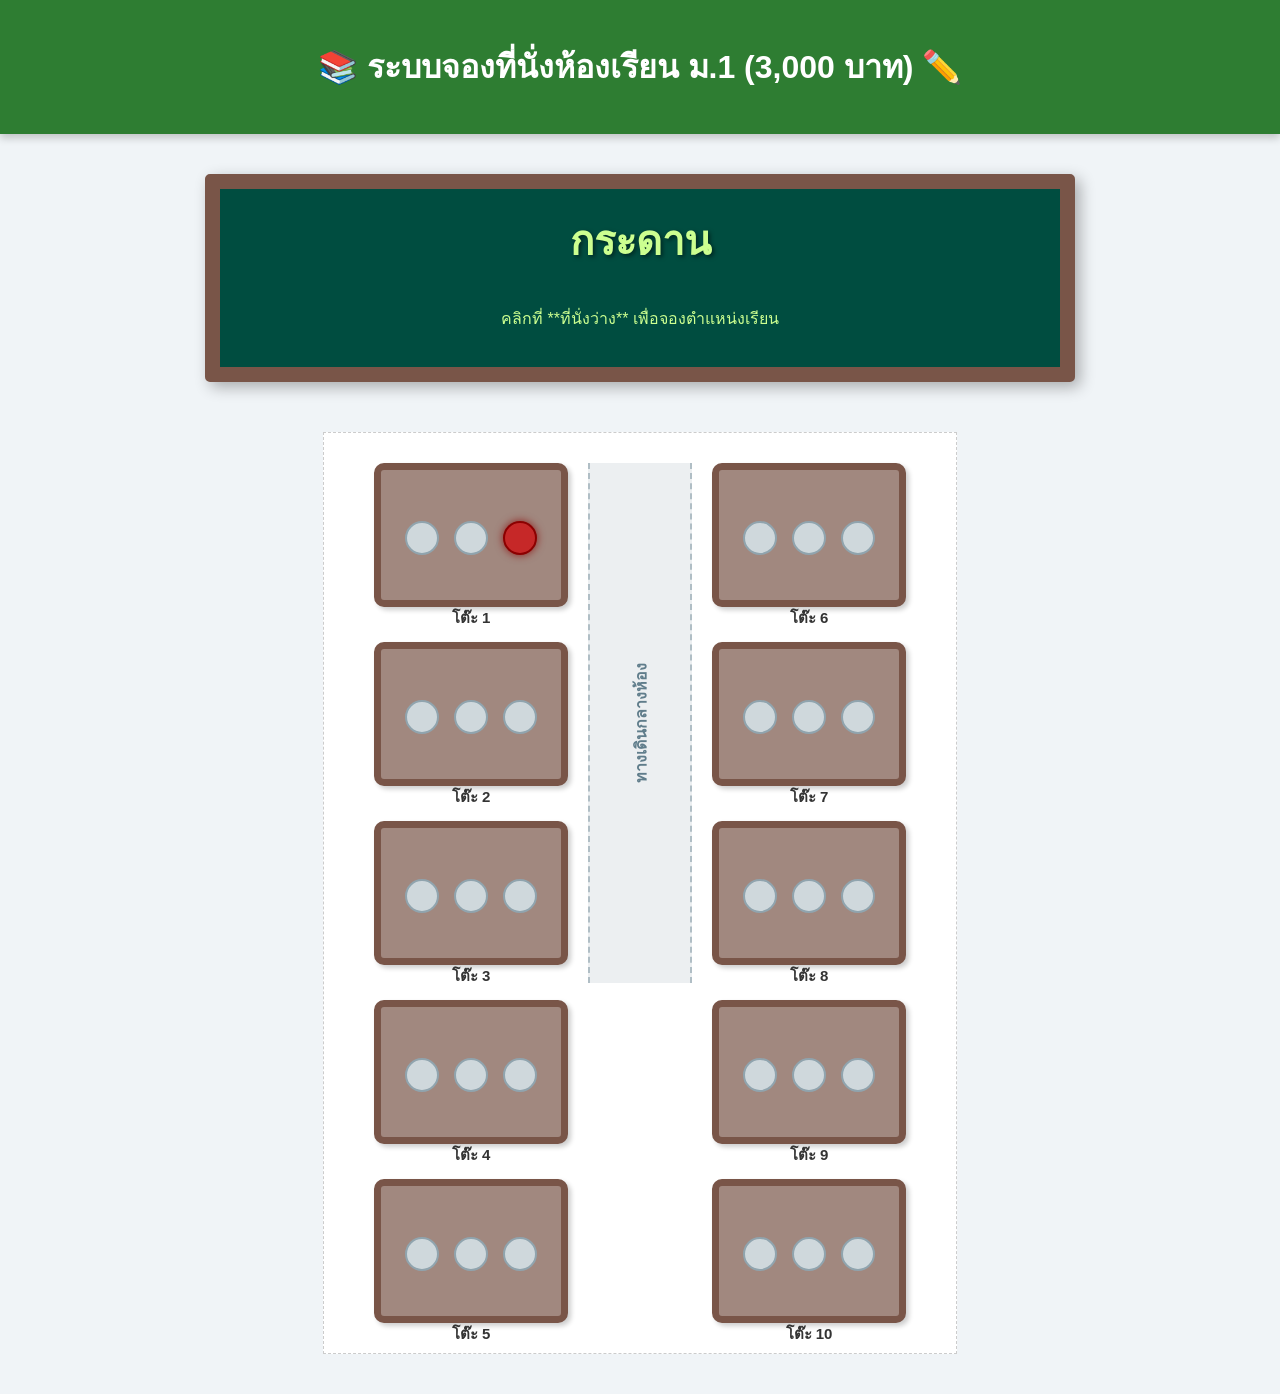
==== m1-index.html @ 3af783c5 "Update m1-index.html" ====
<!DOCTYPE html>
<html lang="th">
<head>
    <meta charset="UTF-8">
    <meta name="viewport" content="width=device-width, initial-scale=1.0">
    <title>ระบบจองที่นั่ง ม.1</title>
    <link rel="stylesheet" href="styles.css"> 
</head>
<body>

    <header>
        <h1>📚 ระบบจองที่นั่งห้องเรียน ม.1 (3,000 บาท) ✏️</h1>
    </header>

    <main class="study-room-layout">
        
        <div class="chalkboard">
            <h2>กระดาน</h2>
            <p>คลิกที่ **ที่นั่งว่าง** เพื่อจองตำแหน่งเรียน</p>
        </div>

        <div id="desk-container">
            
            <div class="desk-column" id="column-left">
                
                <div class="desk" data-desk-id="1">
                    <div class="seat-group">
                        <div class="seat" data-seat-id="1.1" data-status="available"></div>
                        <div class="seat" data-seat-id="1.2" data-status="available"></div>
                        <div class="seat" data-seat-id="1.3" data-status="booked"></div>
                    </div>
                    <div class="desk-label">โต๊ะ 1</div>
                </div>
                
                <div class="desk" data-desk-id="2">
                    <div class="seat-group">
                        <div class="seat" data-seat-id="2.1" data-status="available"></div>
                        <div class="seat" data-seat-id="2.2" data-status="available"></div>
                        <div class="seat" data-seat-id="2.3" data-status="available"></div>
                    </div>
                    <div class="desk-label">โต๊ะ 2</div>
                </div>
                
                <div class="desk" data-desk-id="3">
                    <div class="seat-group">
                        <div class="seat" data-seat-id="3.1" data-status="available"></div>
                        <div class="seat" data-seat-id="3.2" data-status="available"></div>
                        <div class="seat" data-seat-id="3.3" data-status="available"></div>
                    </div>
                    <div class="desk-label">โต๊ะ 3</div>
                </div>
                
                <div class="desk" data-desk-id="4">
                    <div class="seat-group">
                        <div class="seat" data-seat-id="4.1" data-status="available"></div>
                        <div class="seat" data-seat-id="4.2" data-status="available"></div>
                        <div class="seat" data-seat-id="4.3" data-status="available"></div>
                    </div>
                    <div class="desk-label">โต๊ะ 4</div>
                </div>
                
                <div class="desk" data-desk-id="5">
                    <div class="seat-group">
                        <div class="seat" data-seat-id="5.1" data-status="available"></div>
                        <div class="seat" data-seat-id="5.2" data-status="available"></div>
                        <div class="seat" data-seat-id="5.3" data-status="available"></div>
                    </div>
                    <div class="desk-label">โต๊ะ 5</div>
                </div>
                
            </div>

            <div class="aisle-center">ทางเดินกลางห้อง</div>

            <div class="desk-column" id="column-right">
                
                <div class="desk" data-desk-id="6">
                    <div class="seat-group">
                        <div class="seat" data-seat-id="6.1" data-status="available"></div>
                        <div class="seat" data-seat-id="6.2" data-status="available"></div>
                        <div class="seat" data-seat-id="6.3" data-status="available"></div>
                    </div>
                    <div class="desk-label">โต๊ะ 6</div>
                </div>
                
                <div class="desk" data-desk-id="7">
                    <div class="seat-group">
                        <div class="seat" data-seat-id="7.1" data-status="available"></div>
                        <div class="seat" data-seat-id="7.2" data-status="available"></div>
                        <div class="seat" data-seat-id="7.3" data-status="available"></div>
                    </div>
                    <div class="desk-label">โต๊ะ 7</div>
                </div>
                
                <div class="desk" data-desk-id="8">
                    <div class="seat-group">
                        <div class="seat" data-seat-id="8.1" data-status="available"></div>
                        <div class="seat" data-seat-id="8.2" data-status="available"></div>
                        <div class="seat" data-seat-id="8.3" data-status="available"></div>
                    </div>
                    <div class="desk-label">โต๊ะ 8</div>
                </div>
                
                <div class="desk" data-desk-id="9">
                    <div class="seat-group">
                        <div class="seat" data-seat-id="9.1" data-status="available"></div>
                        <div class="seat" data-seat-id="9.2" data-status="available"></div>
                        <div class="seat" data-seat-id="9.3" data-status="available"></div>
                    </div>
                    <div class="desk-label">โต๊ะ 9</div>
                </div>
                
                <div class="desk" data-desk-id="10">
                    <div class="seat-group">
                        <div class="seat" data-seat-id="10.1" data-status="available"></div>
                        <div class="seat" data-seat-id="10.2" data-status="available"></div>
                        <div class="seat" data-seat-id="10.3" data-status="available"></div>
                    </div>
                    <div class="desk-label">โต๊ะ 10</div>
                </div>
                
            </div>

        </div>
    </main>

    <div id="booking-modal" class="modal">
        <div class="modal-content">
            <span class="close-button">&times;</span>
            
            <div id="transfer-details">
                <h2>ขั้นตอนที่ 1: ชำระเงินค่าจองที่นั่ง</h2>
                <p>คุณกำลังจะจองที่นั่ง **<span id="current-desk-info-step1"></span>** กรุณาโอนเงินตามรายละเอียดด้านล่างนี้:</p>

                <div class="payment-info" style="
                    border: 2px dashed #4CAF50; 
                    padding: 15px; 
                    margin: 20px 0; 
                    background-color: #e8f5e9; 
                    border-radius: 8px;
                    text-align: center;">
                    
                    <h3 style="color: #2e7d32; margin-top: 0;">รายละเอียดบัญชีโอนเงิน</h3>
                    
                    <p><strong>ชื่อบัญชี:</strong> นางสาวจุฑาทิพย์ นามสีฐาน</p>
                    <p><strong>ธนาคาร:</strong> กรุงไทย</p>
                    <p><strong>เลขที่บัญชี:</strong> **4010968796**</p>
                    <p><strong>เลขพร้อมเพย์:</strong> **0842629363**</p>
                    <p style="font-size: 1.1em; font-weight: bold; color: #c62828;">**จำนวนเงิน:** 3,000 บาท</p>
                    
                </div>
                
                <p>เมื่อโอนเงินเรียบร้อยแล้ว ให้คลิกปุ่ม **"ไปยังแบบฟอร์มจอง"** เพื่อกรอกข้อมูล</p>
                <button type="button" id="next-to-form" class="book-button">ไปยังแบบฟอร์มจอง &rarr;</button>
            </div>
            
            <div id="booking-form-area" style="display:none;">
                <h2>ขั้นตอนที่ 2: ฟอร์มยืนยันการจอง</h2>
                <p>คุณกำลังจะจอง **<span id="current-desk-info-step2"></span>** กรุณากรอกข้อมูลทั้งหมด</p>
                
                <form id="booking-form">
                    
                    <label for="name">ชื่อจริง:</label>
                    <input type="text" id="name" name="entry.1276399642" required> 

                    <label for="nickname">ชื่อเล่น:</label>
                    <input type="text" id="nickname" name="entry.1189280944" required>

                    <label for="class-room">ชั้นและห้อง:</label>
                    <input type="text" id="class-room" name="entry.695505628" placeholder="ตัวอย่าง: ม.1/2" required>

                    <hr style="margin: 20px 0; border-top: 1px dashed #ddd;">
                    
                    <label for="amount">จำนวนเงินที่โอน (บาท):</label>
                    <input type="text" id="amount" name="entry.1968564265" required>
                    
                    <button type="submit" class="book-button">ยืนยันการจอง</button>
                    <button type="button" id="back-to-details" class="back-button" style="margin-top: 10px;">&larr; กลับไปดูรายละเอียดการโอนเงิน</button>
                </form>
            </div>
            
        </div>
    </div>

    <iframe name="hidden_iframe" id="hidden_iframe" style="display:none;" 
            onload="if(submitted) { submitted=false; handleSuccessfulSubmission(); }">
    </iframe>

    <script src="m1-script.js"></script>
</body>
</html>
---- styles.css ----
/* --- โครงสร้างพื้นฐานและธีมโรงเรียน --- */
body {
    font-family: 'Sukhumvit Set', 'Tahoma', sans-serif;
    background-color: #f0f4f7;
    color: #333;
    margin: 0;
    padding: 0;
}

header {
    background-color: #2e7d32;
    color: white;
    padding: 20px;
    text-align: center;
    box-shadow: 0 4px 8px rgba(0, 0, 0, 0.2);
}

.study-room-layout {
    display: flex;
    flex-direction: column;
    align-items: center;
    padding: 40px 20px;
}

/* --- กระดาน (Chalkboard) --- */
.chalkboard {
    width: 90%;
    max-width: 800px;
    background-color: #004d40;
    color: #ccff90;
    border: 15px solid #795548;
    padding: 20px;
    margin-bottom: 50px;
    text-align: center;
    box-shadow: 5px 5px 15px rgba(0, 0, 0, 0.3);
    border-radius: 5px;
}

.chalkboard h2 {
    font-family: cursive, sans-serif;
    margin-top: 0;
    font-size: 2.5em;
    text-shadow: 2px 2px 4px rgba(0, 0, 0, 0.5);
}

/* --- การจัดวางโต๊ะ 2 ฝั่งยาว --- */
#desk-container {
    display: flex; 
    justify-content: center;
    align-items: flex-start;
    gap: 0;
    max-width: 900px; 
    padding: 30px;
    border: 1px dashed #ccc;
    background-color: #ffffff;
}

.desk-column {
    display: flex;
    flex-direction: column;
    gap: 35px;
    padding: 0 20px;
}

.aisle-center {
    width: 100px; 
    display: flex;
    align-items: center;
    justify-content: center;
    font-weight: bold;
    color: #607d8b;
    border-left: 2px dashed #b0bec5;
    border-right: 2px dashed #b0bec5;
    background-color: #eceff1;
    writing-mode: vertical-rl;
    text-orientation: mixed;
    transform: rotate(180deg);
    padding: 10px 0;
    min-height: 500px;
}

/* --- รูปแบบของโต๊ะ (Desk UI) --- */
.desk {
    display: flex;
    flex-direction: column;
    align-items: center;
    justify-content: space-around;
    width: 180px; 
    height: 120px; 
    background-color: #a1887f;
    border: 7px solid #795548;
    border-radius: 10px;
    position: relative;
    box-shadow: 3px 3px 5px rgba(0, 0, 0, 0.2);
    padding-top: 10px;
}

/* คอนเทนเนอร์สำหรับที่นั่ง 3 ตัว (ทำให้เป็นแถวแนวนอน) */
.desk .seat-group {
    display: flex; 
    gap: 15px; 
    margin-bottom: 5px;
}

.desk-label {
    position: absolute;
    bottom: -30px;
    font-size: 15px;
    font-weight: bold;
    color: #333;
}

/* --- รูปแบบของที่นั่ง (Seat UI) --- */
.seat {
    width: 30px;
    height: 30px;
    background-color: #cfd8dc; 
    border-radius: 50%;
    border: 2px solid #90a4ae;
    cursor: pointer; 
    transition: all 0.3s ease-in-out; 
}

/* Animation: ที่นั่งว่างที่รอการจอง */
.seat[data-status="available"]:hover {
    transform: scale(1.2);
    box-shadow: 0 0 10px #4CAF50;
}

/* --- สถานะจองแล้ว (Booked State) สำหรับ ที่นั่ง (สีแดง) --- */
.seat[data-status="booked"] {
    background-color: #c62828; 
    border-color: #8b0000;
    cursor: not-allowed; /* ⚠️ นี่คือการบอกเบราว์เซอร์ว่ากดไม่ได้ */
    box-shadow: 0 0 8px rgba(139, 0, 0, 0.8); 
    transform: scale(1.0); 
    position: relative; 
}

/* แสดงชื่อผู้จองเมื่อนำเมาส์ไปวาง */
.seat[data-status="booked"]:hover::before {
    content: attr(title); 
    position: absolute;
    bottom: 40px; 
    left: 50%;
    transform: translateX(-50%);
    white-space: nowrap;
    background-color: #333;
    color: white;
    padding: 5px 10px;
    border-radius: 5px;
    z-index: 10;
    font-size: 12px;
}

/* --- Popup Modal และ Animation (ส่วนควบคุมฟอร์ม) --- */
.modal {
    display: none;
    position: fixed;
    z-index: 100;
    left: 0;
    top: 0;
    width: 100%;
    height: 100%;
    background-color: rgba(0, 0, 0, 0.6);
    backdrop-filter: blur(4px);
    animation: fadeIn 0.3s;
}

.modal-content {
    background-color: #ffffff;
    margin: 10% auto;
    padding: 30px;
    border-radius: 12px;
    width: 90%;
    max-width: 450px;
    box-shadow: 0 10px 25px rgba(0, 0, 0, 0.5);
    position: relative;
    animation: slideDown 0.5s cubic-bezier(0.25, 0.46, 0.45, 0.94);
}

.close-button {
    color: #aaa;
    float: right;
    font-size: 32px;
    font-weight: bold;
    cursor: pointer;
}

/* ฟอร์ม */
#booking-form label {
    display: block;
    margin-top: 15px;
    font-weight: bold;
    color: #4CAF50;
}

#booking-form input[type="text"] {
    width: 100%;
    padding: 12px;
    margin-top: 8px;
    box-sizing: border-box;
    border: 2px solid #ddd;
    border-radius: 6px;
    transition: border-color 0.3s;
}

.book-button {
    background-color: #4CAF50;
    color: white;
    padding: 15px 20px;
    margin-top: 30px;
    border: none;
    border-radius: 8px;
    cursor: pointer;
    width: 100%;
    font-size: 16px;
    font-weight: bold;
    transition: background-color 0.3s, transform 0.2s;
}

.book-button:hover {
    background-color: #45a049;
    transform: scale(1.01);
}

/* Animation Keyframes */
@keyframes fadeIn {
    from { opacity: 0; }
    to { opacity: 1; }
}

@keyframes slideDown {
    from { transform: translateY(-100px); opacity: 0; }
    to { transform: translateY(0); opacity: 1; }
}
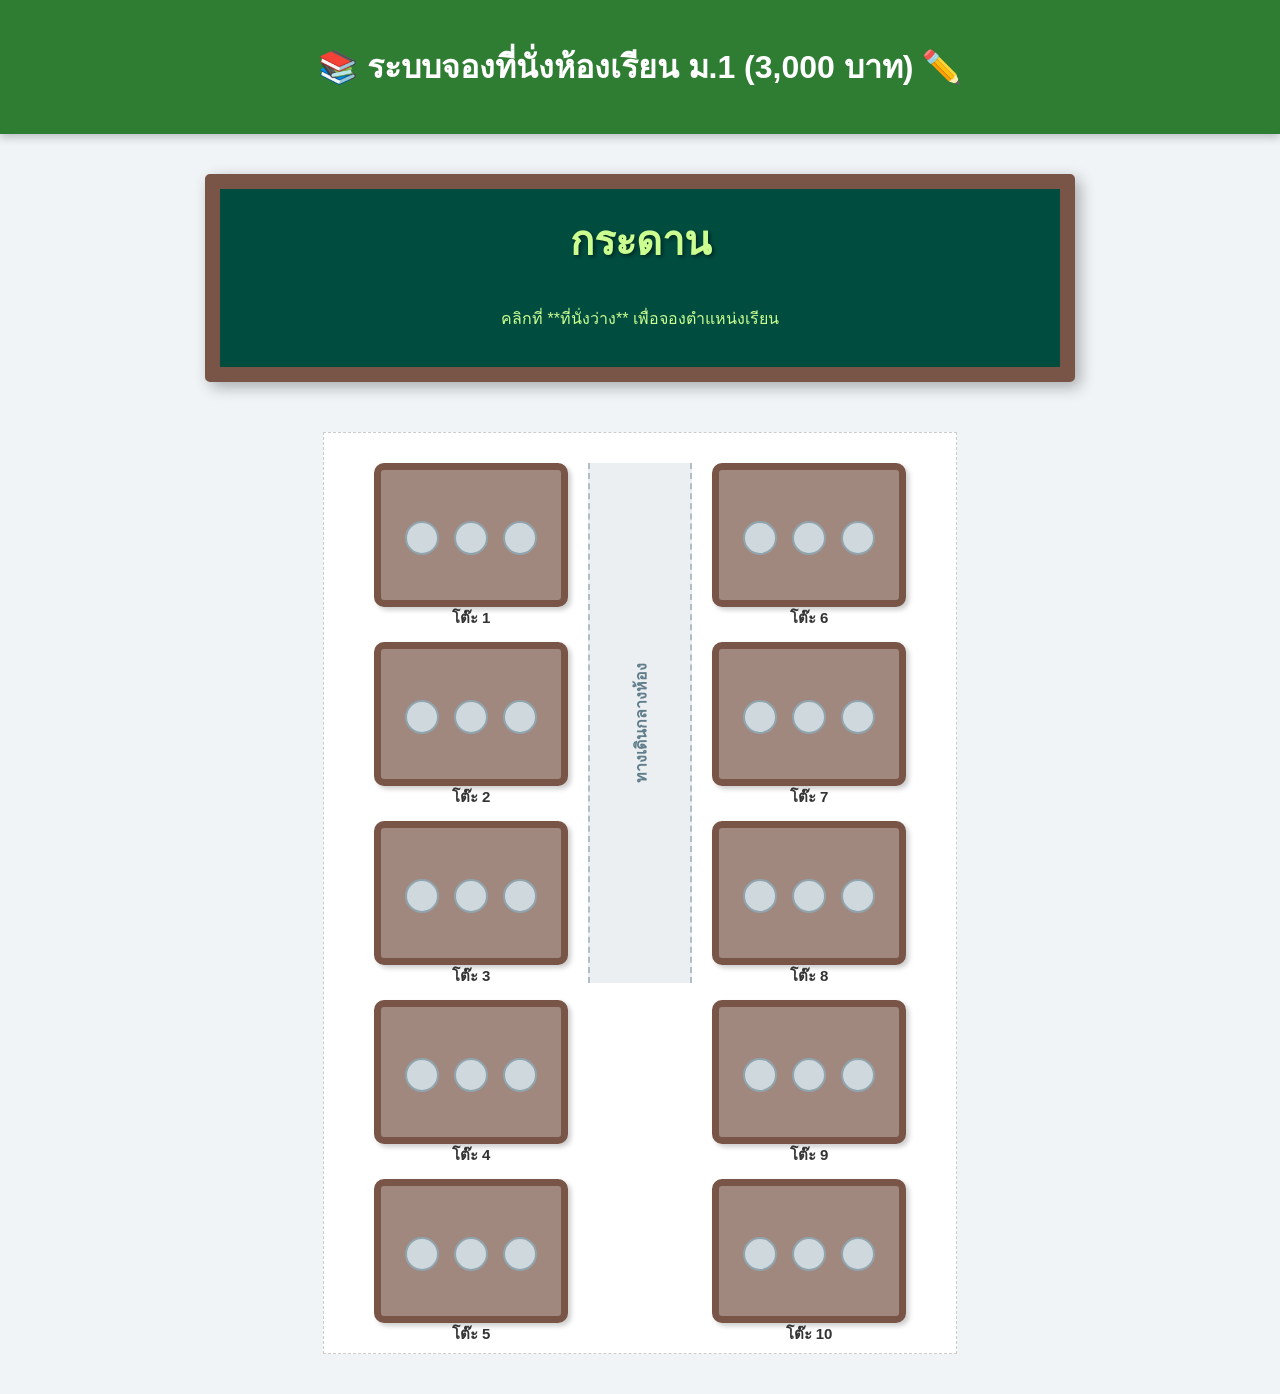
==== commit 13413612: "Update m1-index.html" ====
--- a/m1-index.html
+++ b/m1-index.html
@@ -27,7 +27,7 @@
                     <div class="seat-group">
                         <div class="seat" data-seat-id="1.1" data-status="available"></div>
                         <div class="seat" data-seat-id="1.2" data-status="available"></div>
-                        <div class="seat" data-seat-id="1.3" data-status="booked"></div>
+                        <div class="seat" data-seat-id="1.3" data-status="available"></div>
                     </div>
                     <div class="desk-label">โต๊ะ 1</div>
                 </div>
@@ -142,10 +142,10 @@
                     
                     <h3 style="color: #2e7d32; margin-top: 0;">รายละเอียดบัญชีโอนเงิน</h3>
                     
-                    <p><strong>ชื่อบัญชี:</strong> นางสาวจุฑาทิพย์ นามสีฐาน</p>
-                    <p><strong>ธนาคาร:</strong> กรุงไทย</p>
+                    <p><strong>ชื่อบัญชี:</strong> นางสาว/นาย [ชื่อเจ้าของบัญชี]</p>
+                    <p><strong>ธนาคาร:</strong> [ชื่อธนาคาร]</p>
                     <p><strong>เลขที่บัญชี:</strong> **4010968796**</p>
-                    <p><strong>เลขพร้อมเพย์:</strong> **0842629363**</p>
+                    <p><strong>เลขพร้อมเพย์:</strong> **[ใส่เลขพร้อมเพย์ของคุณ]**</p>
                     <p style="font-size: 1.1em; font-weight: bold; color: #c62828;">**จำนวนเงิน:** 3,000 บาท</p>
                     
                 </div>
@@ -161,18 +161,18 @@
                 <form id="booking-form">
                     
                     <label for="name">ชื่อจริง:</label>
-                    <input type="text" id="name" name="entry.1276399642" required> 
+                    <input type="text" id="name" name="name" required> 
 
                     <label for="nickname">ชื่อเล่น:</label>
-                    <input type="text" id="nickname" name="entry.1189280944" required>
+                    <input type="text" id="nickname" name="nickname" required>
 
                     <label for="class-room">ชั้นและห้อง:</label>
-                    <input type="text" id="class-room" name="entry.695505628" placeholder="ตัวอย่าง: ม.1/2" required>
+                    <input type="text" id="class-room" name="classRoom" placeholder="ตัวอย่าง: ม.1/2" required>
 
                     <hr style="margin: 20px 0; border-top: 1px dashed #ddd;">
                     
                     <label for="amount">จำนวนเงินที่โอน (บาท):</label>
-                    <input type="text" id="amount" name="entry.1968564265" required>
+                    <input type="text" id="amount" name="amount" required>
                     
                     <button type="submit" class="book-button">ยืนยันการจอง</button>
                     <button type="button" id="back-to-details" class="back-button" style="margin-top: 10px;">&larr; กลับไปดูรายละเอียดการโอนเงิน</button>
@@ -182,10 +182,6 @@
         </div>
     </div>
 
-    <iframe name="hidden_iframe" id="hidden_iframe" style="display:none;" 
-            onload="if(submitted) { submitted=false; handleSuccessfulSubmission(); }">
-    </iframe>
-
     <script src="m1-script.js"></script>
 </body>
 </html>
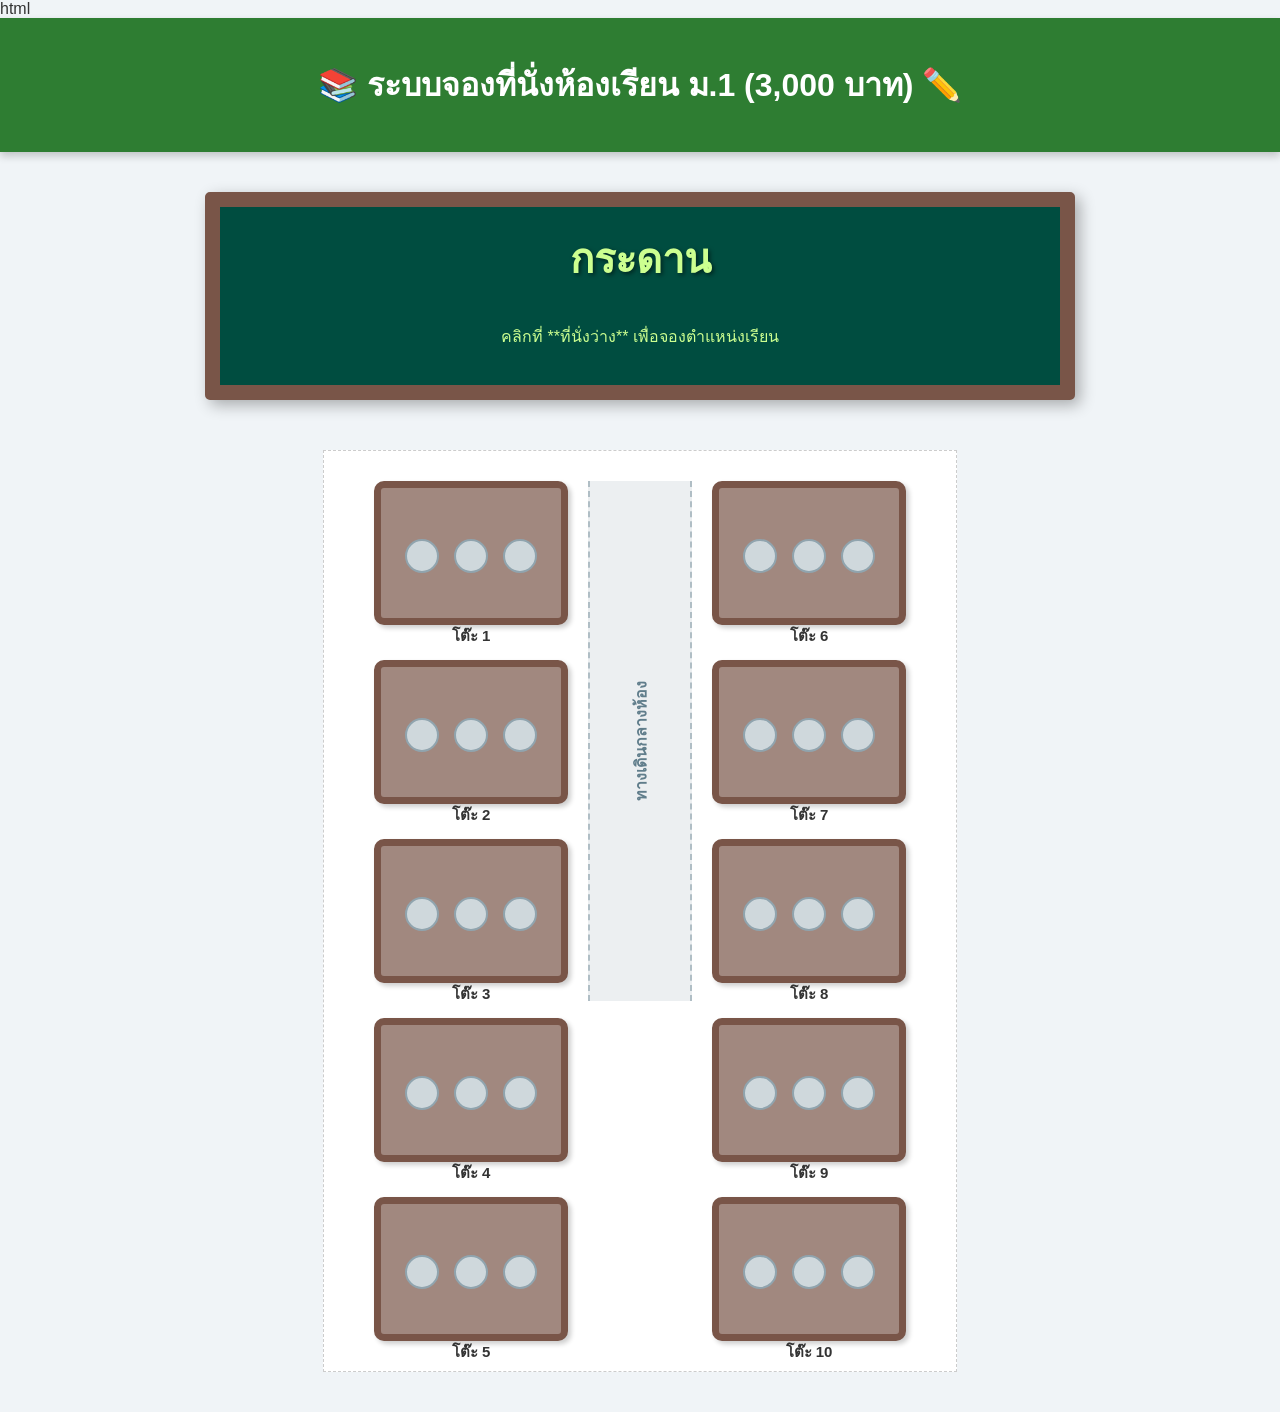
==== commit e3016445: "Update m1-index.html" ====
--- a/m1-index.html
+++ b/m1-index.html
@@ -1,187 +1,340 @@
-<!DOCTYPE html>
+html <!DOCTYPE html>
+
 <html lang="th">
+
 <head>
-    <meta charset="UTF-8">
-    <meta name="viewport" content="width=device-width, initial-scale=1.0">
-    <title>ระบบจองที่นั่ง ม.1</title>
-    <link rel="stylesheet" href="styles.css"> 
+
+<meta charset="UTF-8">
+
+<meta name="viewport" content="width=device-width, initial-scale=1.0">
+
+<title>ระบบจองที่นั่ง ม.1</title>
+
+<link rel="stylesheet" href="styles.css">
+
 </head>
+
 <body>
 
-    <header>
-        <h1>📚 ระบบจองที่นั่งห้องเรียน ม.1 (3,000 บาท) ✏️</h1>
-    </header>
-
-    <main class="study-room-layout">
-        
-        <div class="chalkboard">
-            <h2>กระดาน</h2>
-            <p>คลิกที่ **ที่นั่งว่าง** เพื่อจองตำแหน่งเรียน</p>
-        </div>
-
-        <div id="desk-container">
-            
-            <div class="desk-column" id="column-left">
-                
-                <div class="desk" data-desk-id="1">
-                    <div class="seat-group">
-                        <div class="seat" data-seat-id="1.1" data-status="available"></div>
-                        <div class="seat" data-seat-id="1.2" data-status="available"></div>
-                        <div class="seat" data-seat-id="1.3" data-status="available"></div>
-                    </div>
-                    <div class="desk-label">โต๊ะ 1</div>
-                </div>
-                
-                <div class="desk" data-desk-id="2">
-                    <div class="seat-group">
-                        <div class="seat" data-seat-id="2.1" data-status="available"></div>
-                        <div class="seat" data-seat-id="2.2" data-status="available"></div>
-                        <div class="seat" data-seat-id="2.3" data-status="available"></div>
-                    </div>
-                    <div class="desk-label">โต๊ะ 2</div>
-                </div>
-                
-                <div class="desk" data-desk-id="3">
-                    <div class="seat-group">
-                        <div class="seat" data-seat-id="3.1" data-status="available"></div>
-                        <div class="seat" data-seat-id="3.2" data-status="available"></div>
-                        <div class="seat" data-seat-id="3.3" data-status="available"></div>
-                    </div>
-                    <div class="desk-label">โต๊ะ 3</div>
-                </div>
-                
-                <div class="desk" data-desk-id="4">
-                    <div class="seat-group">
-                        <div class="seat" data-seat-id="4.1" data-status="available"></div>
-                        <div class="seat" data-seat-id="4.2" data-status="available"></div>
-                        <div class="seat" data-seat-id="4.3" data-status="available"></div>
-                    </div>
-                    <div class="desk-label">โต๊ะ 4</div>
-                </div>
-                
-                <div class="desk" data-desk-id="5">
-                    <div class="seat-group">
-                        <div class="seat" data-seat-id="5.1" data-status="available"></div>
-                        <div class="seat" data-seat-id="5.2" data-status="available"></div>
-                        <div class="seat" data-seat-id="5.3" data-status="available"></div>
-                    </div>
-                    <div class="desk-label">โต๊ะ 5</div>
-                </div>
-                
-            </div>
-
-            <div class="aisle-center">ทางเดินกลางห้อง</div>
-
-            <div class="desk-column" id="column-right">
-                
-                <div class="desk" data-desk-id="6">
-                    <div class="seat-group">
-                        <div class="seat" data-seat-id="6.1" data-status="available"></div>
-                        <div class="seat" data-seat-id="6.2" data-status="available"></div>
-                        <div class="seat" data-seat-id="6.3" data-status="available"></div>
-                    </div>
-                    <div class="desk-label">โต๊ะ 6</div>
-                </div>
-                
-                <div class="desk" data-desk-id="7">
-                    <div class="seat-group">
-                        <div class="seat" data-seat-id="7.1" data-status="available"></div>
-                        <div class="seat" data-seat-id="7.2" data-status="available"></div>
-                        <div class="seat" data-seat-id="7.3" data-status="available"></div>
-                    </div>
-                    <div class="desk-label">โต๊ะ 7</div>
-                </div>
-                
-                <div class="desk" data-desk-id="8">
-                    <div class="seat-group">
-                        <div class="seat" data-seat-id="8.1" data-status="available"></div>
-                        <div class="seat" data-seat-id="8.2" data-status="available"></div>
-                        <div class="seat" data-seat-id="8.3" data-status="available"></div>
-                    </div>
-                    <div class="desk-label">โต๊ะ 8</div>
-                </div>
-                
-                <div class="desk" data-desk-id="9">
-                    <div class="seat-group">
-                        <div class="seat" data-seat-id="9.1" data-status="available"></div>
-                        <div class="seat" data-seat-id="9.2" data-status="available"></div>
-                        <div class="seat" data-seat-id="9.3" data-status="available"></div>
-                    </div>
-                    <div class="desk-label">โต๊ะ 9</div>
-                </div>
-                
-                <div class="desk" data-desk-id="10">
-                    <div class="seat-group">
-                        <div class="seat" data-seat-id="10.1" data-status="available"></div>
-                        <div class="seat" data-seat-id="10.2" data-status="available"></div>
-                        <div class="seat" data-seat-id="10.3" data-status="available"></div>
-                    </div>
-                    <div class="desk-label">โต๊ะ 10</div>
-                </div>
-                
-            </div>
-
-        </div>
-    </main>
-
-    <div id="booking-modal" class="modal">
-        <div class="modal-content">
-            <span class="close-button">&times;</span>
-            
-            <div id="transfer-details">
-                <h2>ขั้นตอนที่ 1: ชำระเงินค่าจองที่นั่ง</h2>
-                <p>คุณกำลังจะจองที่นั่ง **<span id="current-desk-info-step1"></span>** กรุณาโอนเงินตามรายละเอียดด้านล่างนี้:</p>
-
-                <div class="payment-info" style="
-                    border: 2px dashed #4CAF50; 
-                    padding: 15px; 
-                    margin: 20px 0; 
-                    background-color: #e8f5e9; 
-                    border-radius: 8px;
-                    text-align: center;">
-                    
-                    <h3 style="color: #2e7d32; margin-top: 0;">รายละเอียดบัญชีโอนเงิน</h3>
-                    
-                    <p><strong>ชื่อบัญชี:</strong> นางสาว/นาย [ชื่อเจ้าของบัญชี]</p>
-                    <p><strong>ธนาคาร:</strong> [ชื่อธนาคาร]</p>
-                    <p><strong>เลขที่บัญชี:</strong> **4010968796**</p>
-                    <p><strong>เลขพร้อมเพย์:</strong> **[ใส่เลขพร้อมเพย์ของคุณ]**</p>
-                    <p style="font-size: 1.1em; font-weight: bold; color: #c62828;">**จำนวนเงิน:** 3,000 บาท</p>
-                    
-                </div>
-                
-                <p>เมื่อโอนเงินเรียบร้อยแล้ว ให้คลิกปุ่ม **"ไปยังแบบฟอร์มจอง"** เพื่อกรอกข้อมูล</p>
-                <button type="button" id="next-to-form" class="book-button">ไปยังแบบฟอร์มจอง &rarr;</button>
-            </div>
-            
-            <div id="booking-form-area" style="display:none;">
-                <h2>ขั้นตอนที่ 2: ฟอร์มยืนยันการจอง</h2>
-                <p>คุณกำลังจะจอง **<span id="current-desk-info-step2"></span>** กรุณากรอกข้อมูลทั้งหมด</p>
-                
-                <form id="booking-form">
-                    
-                    <label for="name">ชื่อจริง:</label>
-                    <input type="text" id="name" name="name" required> 
-
-                    <label for="nickname">ชื่อเล่น:</label>
-                    <input type="text" id="nickname" name="nickname" required>
-
-                    <label for="class-room">ชั้นและห้อง:</label>
-                    <input type="text" id="class-room" name="classRoom" placeholder="ตัวอย่าง: ม.1/2" required>
-
-                    <hr style="margin: 20px 0; border-top: 1px dashed #ddd;">
-                    
-                    <label for="amount">จำนวนเงินที่โอน (บาท):</label>
-                    <input type="text" id="amount" name="amount" required>
-                    
-                    <button type="submit" class="book-button">ยืนยันการจอง</button>
-                    <button type="button" id="back-to-details" class="back-button" style="margin-top: 10px;">&larr; กลับไปดูรายละเอียดการโอนเงิน</button>
-                </form>
-            </div>
-            
-        </div>
-    </div>
-
-    <script src="m1-script.js"></script>
-</body>
-</html>
+
+
+<header>
+
+<h1>📚 ระบบจองที่นั่งห้องเรียน ม.1 (3,000 บาท) ✏️</h1>
+
+</header>
+
+
+
+<main class="study-room-layout">
+
+
+<div class="chalkboard">
+
+<h2>กระดาน</h2>
+
+<p>คลิกที่ **ที่นั่งว่าง** เพื่อจองตำแหน่งเรียน</p>
+
+</div>
+
+
+
+<div id="desk-container">
+
+
+<div class="desk-column" id="column-left">
+
+
+<div class="desk" data-desk-id="1">
+
+<div class="seat-group">
+
+<div class="seat" data-seat-id="1.1" data-status="available"></div>
+
+<div class="seat" data-seat-id="1.2" data-status="available"></div>
+
+<div class="seat" data-seat-id="1.3" data-status="available"></div>
+
+</div>
+
+<div class="desk-label">โต๊ะ 1</div>
+
+</div>
+
+
+<div class="desk" data-desk-id="2">
+
+<div class="seat-group">
+
+<div class="seat" data-seat-id="2.1" data-status="available"></div>
+
+<div class="seat" data-seat-id="2.2" data-status="available"></div>
+
+<div class="seat" data-seat-id="2.3" data-status="available"></div>
+
+</div>
+
+<div class="desk-label">โต๊ะ 2</div>
+
+</div>
+
+
+<div class="desk" data-desk-id="3">
+
+<div class="seat-group">
+
+<div class="seat" data-seat-id="3.1" data-status="available"></div>
+
+<div class="seat" data-seat-id="3.2" data-status="available"></div>
+
+<div class="seat" data-seat-id="3.3" data-status="available"></div>
+
+</div>
+
+<div class="desk-label">โต๊ะ 3</div>
+
+</div>
+
+
+<div class="desk" data-desk-id="4">
+
+<div class="seat-group">
+
+<div class="seat" data-seat-id="4.1" data-status="available"></div>
+
+<div class="seat" data-seat-id="4.2" data-status="available"></div>
+
+<div class="seat" data-seat-id="4.3" data-status="available"></div>
+
+</div>
+
+<div class="desk-label">โต๊ะ 4</div>
+
+</div>
+
+
+<div class="desk" data-desk-id="5">
+
+<div class="seat-group">
+
+<div class="seat" data-seat-id="5.1" data-status="available"></div>
+
+<div class="seat" data-seat-id="5.2" data-status="available"></div>
+
+<div class="seat" data-seat-id="5.3" data-status="available"></div>
+
+</div>
+
+<div class="desk-label">โต๊ะ 5</div>
+
+</div>
+
+
+</div>
+
+
+
+<div class="aisle-center">ทางเดินกลางห้อง</div>
+
+
+
+<div class="desk-column" id="column-right">
+
+
+<div class="desk" data-desk-id="6">
+
+<div class="seat-group">
+
+<div class="seat" data-seat-id="6.1" data-status="available"></div>
+
+<div class="seat" data-seat-id="6.2" data-status="available"></div>
+
+<div class="seat" data-seat-id="6.3" data-status="available"></div>
+
+</div>
+
+<div class="desk-label">โต๊ะ 6</div>
+
+</div>
+
+
+<div class="desk" data-desk-id="7">
+
+<div class="seat-group">
+
+<div class="seat" data-seat-id="7.1" data-status="available"></div>
+
+<div class="seat" data-seat-id="7.2" data-status="available"></div>
+
+<div class="seat" data-seat-id="7.3" data-status="available"></div>
+
+</div>
+
+<div class="desk-label">โต๊ะ 7</div>
+
+</div>
+
+
+<div class="desk" data-desk-id="8">
+
+<div class="seat-group">
+
+<div class="seat" data-seat-id="8.1" data-status="available"></div>
+
+<div class="seat" data-seat-id="8.2" data-status="available"></div>
+
+<div class="seat" data-seat-id="8.3" data-status="available"></div>
+
+</div>
+
+<div class="desk-label">โต๊ะ 8</div>
+
+</div>
+
+
+<div class="desk" data-desk-id="9">
+
+<div class="seat-group">
+
+<div class="seat" data-seat-id="9.1" data-status="available"></div>
+
+<div class="seat" data-seat-id="9.2" data-status="available"></div>
+
+<div class="seat" data-seat-id="9.3" data-status="available"></div>
+
+</div>
+
+<div class="desk-label">โต๊ะ 9</div>
+
+</div>
+
+
+<div class="desk" data-desk-id="10">
+
+<div class="seat-group">
+
+<div class="seat" data-seat-id="10.1" data-status="available"></div>
+
+<div class="seat" data-seat-id="10.2" data-status="available"></div>
+
+<div class="seat" data-seat-id="10.3" data-status="available"></div>
+
+</div>
+
+<div class="desk-label">โต๊ะ 10</div>
+
+</div>
+
+
+</div>
+
+
+
+</div>
+
+</main>
+
+
+
+<div id="booking-modal" class="modal">
+
+<div class="modal-content">
+
+<span class="close-button">&times;</span>
+
+
+<div id="transfer-details">
+
+<h2>ขั้นตอนที่ 1: ชำระเงินค่าจองที่นั่ง</h2>
+
+<p>คุณกำลังจะจองที่นั่ง **<span id="current-desk-info-step1"></span>** กรุณาโอนเงินตามรายละเอียดด้านล่างนี้:</p>
+
+
+
+<div class="payment-info" style="
+
+border: 2px dashed #4CAF50;
+
+padding: 15px;
+
+margin: 20px 0;
+
+background-color: #e8f5e9;
+
+border-radius: 8px;
+
+text-align: center;">
+
+
+<h3 style="color: #2e7d32; margin-top: 0;">รายละเอียดบัญชีโอนเงิน</h3>
+
+
+<p><strong>ชื่อบัญชี:</strong> นางสาวจุฑาทิพย์ นามสีฐาน</p>
+
+<p><strong>ธนาคาร:</strong> กรุงไทย</p>
+
+<p><strong>เลขที่บัญชี:</strong> **4010968796**</p>
+
+<p><strong>เลขพร้อมเพย์:</strong> **0842629363**</p>
+
+<p style="font-size: 1.1em; font-weight: bold; color: #c62828;">**จำนวนเงิน:** 3,000 บาท</p>
+
+
+</div>
+
+
+<p>เมื่อโอนเงินเรียบร้อยแล้ว ให้คลิกปุ่ม **"ไปยังแบบฟอร์มจอง"** เพื่อกรอกข้อมูล</p>
+
+<button type="button" id="next-to-form" class="book-button">ไปยังแบบฟอร์มจอง &rarr;</button>
+
+</div>
+
+
+<div id="booking-form-area" style="display:none;">
+
+<h2>ขั้นตอนที่ 2: ฟอร์มยืนยันการจอง</h2>
+
+<p>คุณกำลังจะจอง **<span id="current-desk-info-step2"></span>** กรุณากรอกข้อมูลทั้งหมด</p>
+
+
+<form id="booking-form">
+
+
+<label for="name">ชื่อจริง:</label>
+
+<input type="text" id="name" name="name" required>
+
+
+
+<label for="nickname">ชื่อเล่น:</label>
+
+<input type="text" id="nickname" name="nickname" required>
+
+
+
+<label for="class-room">ชั้นและห้อง:</label>
+
+<input type="text" id="class-room" name="classRoom" placeholder="ตัวอย่าง: ม.1/2" required>
+
+
+
+<hr style="margin: 20px 0; border-top: 1px dashed #ddd;">
+
+
+<label for="amount">จำนวนเงินที่โอน (บาท):</label>
+
+<input type="text" id="amount" name="amount" required>
+
+
+<button type="submit" class="book-button">ยืนยันการจอง</button>
+
+<button type="button" id="back-to-details" class="back-button" style="margin-top: 10px;">&larr; กลับไปดูรายละเอียดการโอนเงิน</button>
+
+</form>
+
+</div>
+
+
+</div>
+
+</div>
--- a/styles.css
+++ b/styles.css
@@ -234,3 +234,15 @@
     from { transform: translateY(-100px); opacity: 0; }
     to { transform: translateY(0); opacity: 1; }
 }
+
+/* การตั้งค่า CSS สำหรับที่นั่งที่ถูกจอง */
+.seat[data-status="Booked"] {
+    background-color: #f44336 !important; /* สีแดงสำหรับที่นั่งที่จองแล้ว */
+    cursor: not-allowed; /* เปลี่ยนเคอร์เซอร์เป็นไม่อนุญาต */
+    pointer-events: none; /* บล็อกการคลิกบนที่นั่งที่ถูกจองแล้ว */
+}
+
+/* คุณอาจต้องเพิ่มสีเทาเมื่อสถานะเป็น Available */
+.seat[data-status="Available"] {
+    background-color: #cccccc; /* หรือสีเทาที่คุณต้องการ */
+}
